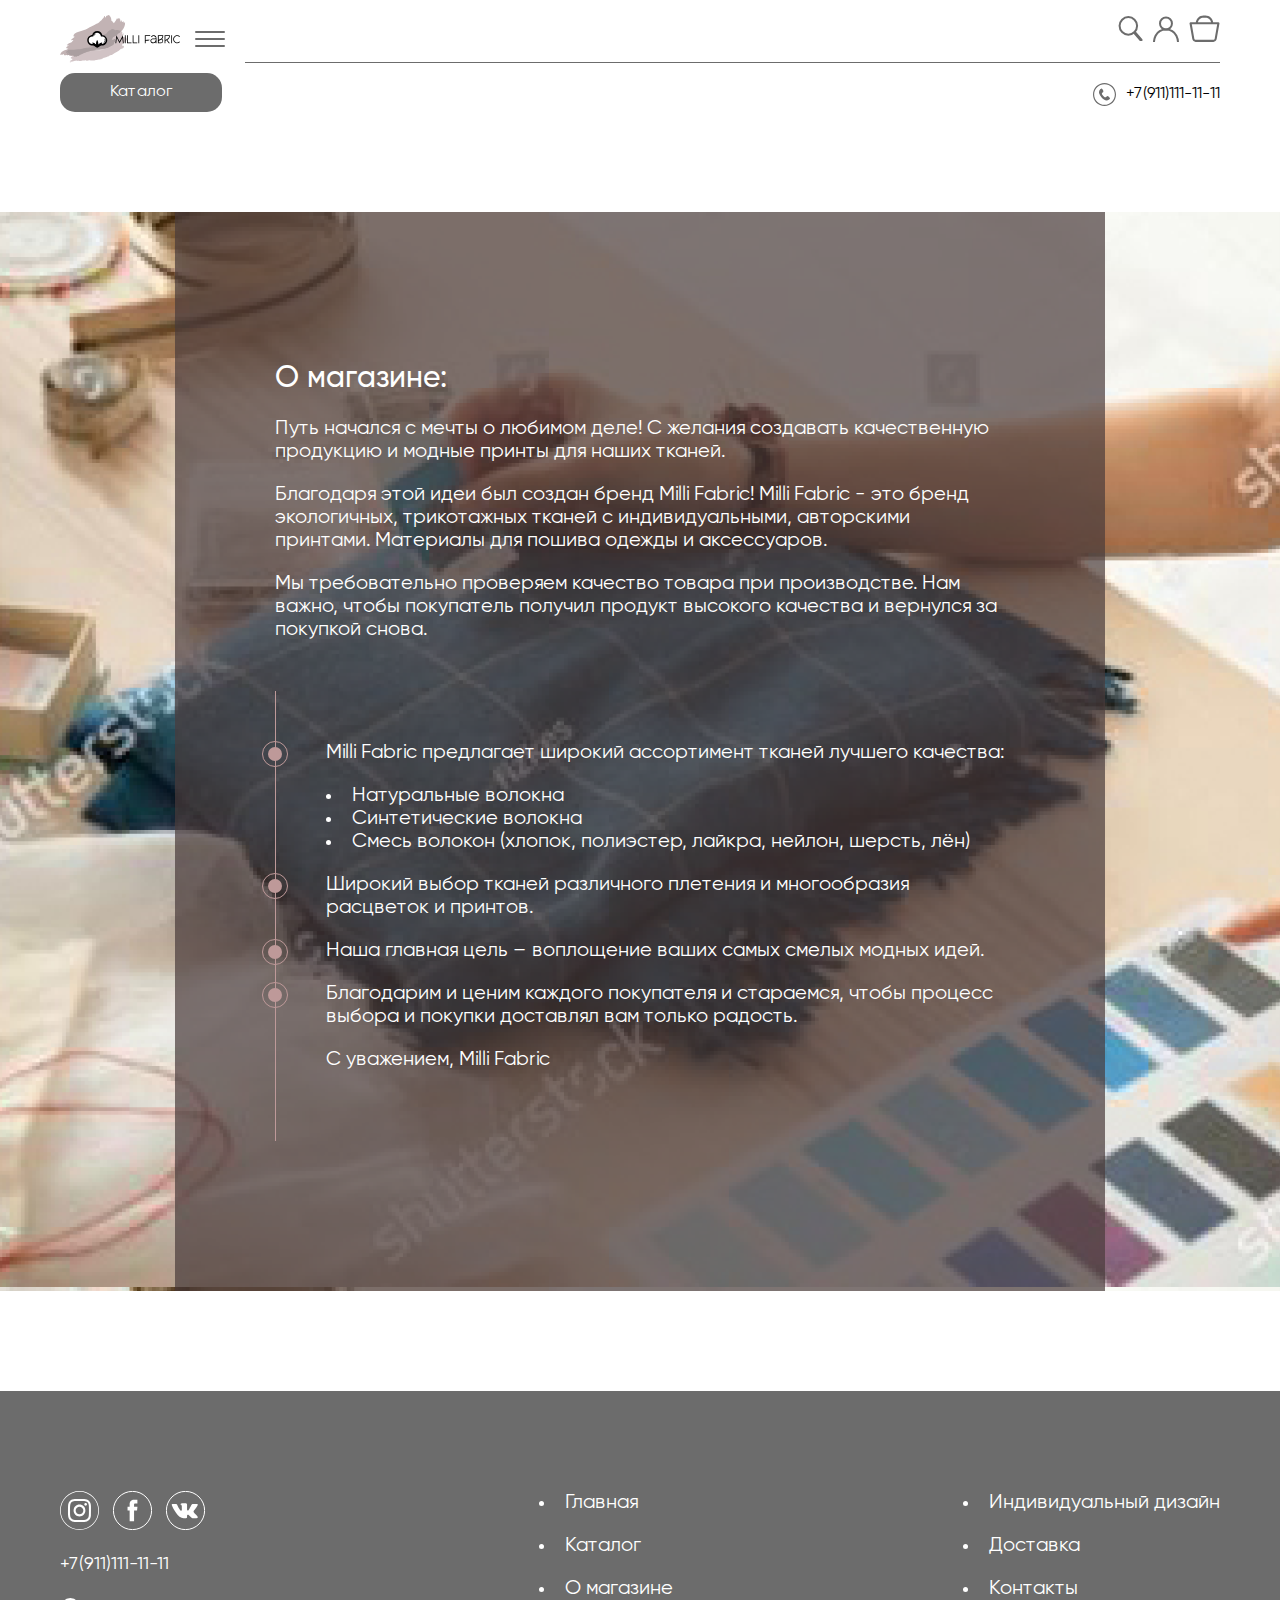
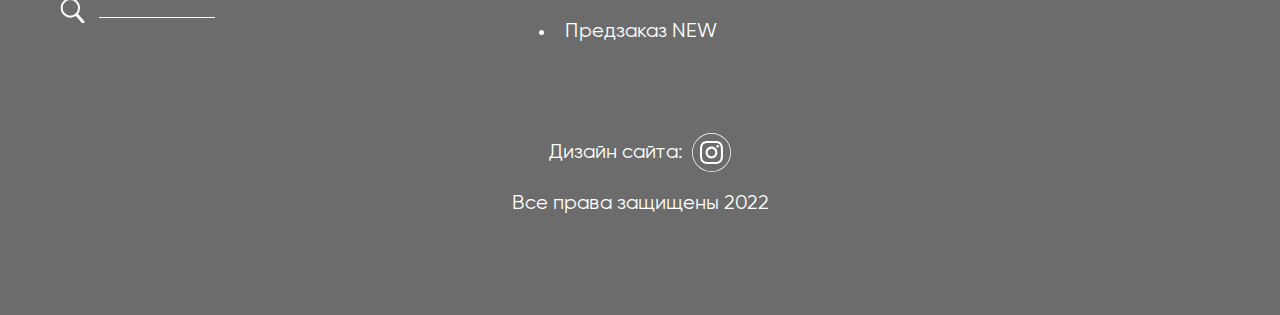
==== about-shop.html @ df3cbbda "new page" ====
<!DOCTYPE html>
<html lang="en">
<head>
    <meta charset="UTF-8">
    <meta http-equiv="X-UA-Compatible" content="IE=edge">
    <meta name="viewport" content="width=device-width, initial-scale=1.0">
    <link rel="stylesheet" href="css/style.css">
    <title>Milli fabric</title>
</head>
<body>
    <header>
        <div class="header__container container">
            <div class="left__header__block">
                <div class="logo__block">
                    <a href="index.html" class="logo"><img src="img/logo/logo.svg" alt="logo"></a>
                    <button class="toggle__btn">
                        <span class="nav__btn"></span>
                    </button>
                </div>
                <button class="catalog">Каталог</button>
            </div>
            <div class="right__header__block">
                <div class="icon__header__block">
                    <img src="img/icon/search.svg" alt="search">
                    <img src="img/icon/login.svg" alt="login">
                    <img src="img/icon/cart.svg" alt="cart">
                </div>
                <div class="header__number__block">
                    <img src="img/icon/phone.svg" alt="phone">
                    <div class="header__number">+7(911)111-11-11</div>
                </div>
            </div>
        </div>
    </header>
    <div class="background__image">
        <div class="about__shop__container container">
            <div class="about__title">О магазине:</div>
            <div class="discriptions about">
                <p>
                    Путь начался с мечты о любимом деле! С желания создавать качественную продукцию и модные принты для наших тканей.
                </p>
                <p>
                    Благодаря этой идеи был создан бренд Milli Fabric! Milli Fabric - это бренд экологичных, трикотажных тканей с индивидуальными, авторскими принтами. Материалы для пошива одежды и аксессуаров.
                </p>
                <p>
                    Мы требовательно проверяем качество товара при производстве. Нам важно, чтобы покупатель получил продукт высокого качества и вернулся за покупкой снова.
                </p>
            </div>
            <div class="about__block">
                <div class="discriptions about__type-2">Milli Fabric предлагает широкий ассортимент тканей лучшего качества:</div>
                <ul>
                    <li>Натуральные волокна</li>
                    <li>Синтетические волокна</li>
                    <li>Смесь волокон (хлопок, полиэстер, лайкра, нейлон, шерсть, лён)</li>
                </ul>
                <div class="discriptions about__type-2">Широкий выбор тканей различного плетения и многообразия расцветок и принтов.</div>
                <div class="discriptions about__type-2">Наша главная цель – воплощение ваших самых смелых модных идей.</div>
                <div class="discriptions about__type-2">
                    <p>
                        Благодарим и ценим каждого покупателя и стараемся, чтобы процесс выбора и покупки доставлял вам только радость.
                    </p>
                    <p>
                        С уважением, Milli Fabric
                    </p>
                </div>
            </div>
        </div>
    </div>
<footer>
    <div class="foooter__background">
        <div class="footer__container container">
            <div class="footer__columns">
                <div class="footer__column">
                    <div class="social__icon">
                        <a href="#!"><img src="img/icon/inst.svg" alt="inst"></a>
                        <a href="#!"><img src="img/icon/facebook.svg" alt="facebook"></a>
                        <a href="#!"><img src="img/icon/vk.svg" alt="vk"></a>
                    </div>
                    <div class="footer__number">+7(911)111-11-11</div>
                    <form action="" class="search__footer">
                        <img src="img/icon/footer-search.svg" alt="search">
                        <input class="search__footer__input" type="text">
                    </form>
                    
                </div>
                <div class="footer__column">
                    <ul class="footer__nav">
                        <a href="#!"><li>Главная</li></a>
                        <a href="#!"><li>Каталог</li></a>
                        <a href="#!"><li>О магазине</li></a>
                        <a href="#!"><li>Предзаказ NEW</li></a>
                    </ul>
                </div>
                <div class="footer__column">
                    <ul class="footer__nav">
                        <a href="#!"><li>Индивидуальный дизайн</li></a>
                        <a href="#!"><li>Доставка</li></a>
                        <a href="#!"><li>Контакты</li></a>
                    </ul>
                </div>
            </div>
            <div class="copyright">
                <div class="design">
                    <a href="#!">Дизайн сайта:</a>
                    <img src="img/icon/inst.svg" alt="designer">
                </div>
                <div class="since">Все права защищены 2022</div>
            </div>
        </div>
    </div>
</footer>
</body>
</html>
---- css/style.css ----
@import url('reset.css');
@font-face {
    font-family: 'Gilroy';
    src: url('../font/Gilroy-Regular/Gilroy-Regular.woff2') format('woff2'),
        url('../font/Gilroy-Regular/Gilroy-Regular.woff') format('woff'),
        url('../font/Gilroy-Regular/Gilroy-Regular.ttf') format('truetype');
    font-weight: 400;
    font-style: normal;
}

@font-face {
    font-family: 'Gilroy';
    src: url('../font/Gilroy-Medium/Gilroy-Medium.woff2') format('woff2'),
        url('../font/Gilroy-Medium/Gilroy-Medium.woff') format('woff'),
        url('../font/Gilroy-Medium/Gilroy-Medium.ttf') format('truetype');
    font-weight: 500;
    font-style: normal;
}

@font-face {
    font-family: 'Gilroy';
    src: url('../font/Gilroy-SemiBold/Gilroy-SemiBold.woff2') format('woff2'),
        url('../font/Gilroy-SemiBold/Gilroy-SemiBold.woff') format('woff'),
        url('../font/Gilroy-SemiBold/Gilroy-SemiBold.ttf') format('truetype');
    font-weight: 600;
    font-style: normal;
}

@font-face {
    font-family: 'Gilroy';
    src: url('../font/Gilroy-Bold/Gilroy-Bold.woff2') format('woff2'),
        url('../font/Gilroy-Bold/Gilroy-Bold.woff') format('woff'),
        url('../font/Gilroy-Bold/Gilroy-Bold.ttf') format('truetype');
    font-weight: 700;
    font-style: normal;
}



body {
    font-family: 'Gilroy';
    font-size: 16px;
}


/* Container */

.container {
    max-width: 1200px;
    padding: 0 20px;
    margin: 0 auto;
}

.container__consultation{
    max-width: 900px;
    padding: 0 20px;
    margin: 0 auto;
}

/* Button */

.btn {
    display: inline-block;
    padding: 15px 30px 13px;
    background: #856E71;
    border-radius: 15px;
    color: #fff;
    font-size: 16px;
}

/* Header */

.header__container {
    display: flex;
    justify-content: space-between;
    margin-top: 15px;
}

.logo__block {
    display: flex;
    align-items: center;
}

.logo {
    margin-right: 15px;
}

.toggle__btn {
    display: block;
    width: 30px;
    height: 20px;
}

.nav__btn {
    position: relative;
    display: block;
    width: 30px;
    height: 2px;
    background-color: #6C6C6C;
    border-radius: 7px;
}

.nav__btn:before {
    position: absolute;
    content: "";
    display: block;
    top: -7px;
    left: 0;
    width: 30px;
    height: 2px;
    background-color: #6C6C6C;
    border-radius: 7px;
}

.nav__btn::after {
    position: absolute;
    content: "";
    display: block;
    bottom: -7px;
    left: 0;
    width: 30px;
    height: 2px;
    background-color: #6C6C6C;
    border-radius: 7px;
}

.catalog {
    margin-top: 10px;
    display: inline-block;
    padding: 10px 50px;
    background-color: #6C6C6C;
    color: #fff;
    border-radius: 15px;
}
.right__header__block {
    width: 100%;

}
.icon__header__block {
    display: flex;
    justify-content: end;
    align-items: center;
    border-bottom: 1px solid #6C6C6C;
    margin-left: 20px;
    padding-bottom: 20px;
}

.icon__header__block:not(:last-child) img {
    margin-left: 10px;
}

.header__number__block {
    margin-top: 20px;
    display: flex;
    justify-content: end;
    align-items: center;
}

.header__number__block img {
    margin-right: 10px;
}

/* Content */

.pros__container {
    margin-top: 100px;
    display: flex;
    text-align: center;
    justify-content: center;
}

.pros__container img {
    width: 150px;
}

.pros__block:not(:last-child) {
    margin-right: 100px; 
}

.pros__title {
    margin-top: 20px;
    max-width: 215px;
    font-size: 26px;
    line-height: 30px;
    color: #856E71;
}

/* Print block */

.print__container {
    margin-top: 100px;
}

.title {
    font-size: 30px;
    line-height: 35px;
    color: #6C6C6C;
}

.about__shop .title,
.print__container .title {
    text-align: center;
}

.descriptions {
    margin: 50px auto 50px;
    max-width: 570px;
    text-align: center;
    font-size: 22px;
    line-height: 26px;
    text-align: center;
    color: #6C6C6C;
}

.print__image__block {
    position: relative;
    z-index: 9;
    display: flex;
    justify-content: space-between;
}

.print__image__block img {
    position: relative;
    width: 270px;
    height: 270px;
    object-fit: cover;
    z-index: 8;
}

.print__image__block::after {
    content: "";
    position: absolute;
    z-index: 1;
    display: block;
    width: 100%;
    height: 300px;
    margin: 0 auto;
    width: 100vw;
    top: 100px;
    background: #A8BCB5;
}

.about__shop {
    margin-top: 250px;
}

.btn__block {
    display: flex;
    justify-content: center;
}

.consultation__block {
    display: flex;
    align-items: center;
    justify-content: center;
    margin-top: 100px;
}

.block__consultation__left {
    display: flex;
    flex-direction: column;
    margin-right: 100px;
}

.block__consultation__left .title {
    margin-bottom: 50px;
}

.block__consultation__left .btn {
    margin-top: 10px;
    width: 160px;
    text-align: center;
}

/* Footer */

.foooter__background {
    margin-top: 100px;
    background-color: #6C6C6C;
}

.footer__container {
    padding-top: 100px;
    padding-bottom: 100px;
}

.footer__columns {
    display: flex;
    justify-content: space-between;
}

.social__icon img {
    margin-right: 10px;
}

.footer__number {
    margin-top: 20px;
    font-size: 18px;
    line-height: 28px;
    color: #FFFFFF;
}

.search__footer {
    margin-top: 20px;
}

.search__footer__input {
    border-bottom: 1px solid #fff;
    width: 50%;
    margin-left: 10px;
}

.footer__nav {
    font-size: 20px;
    line-height: 23px;
    color: #FFFFFF;
}

.footer__nav a,
.footer__nav li {
    color: inherit;
    padding-bottom: 20px;
}

.copyright {
    display: flex;
    flex-direction: column;
    text-align: center;
    align-items: center;
}
.design {
    margin-top: 50px;
    font-size: 20px;
    line-height: 23px;
    text-align: center;
    color: #FFFFFF;
    display: flex;
    align-items: center;
}

.design img {
    margin-left: 10px;
}

.design a {
    color: inherit;
}

.since {
    margin-top: 20px;
    font-size: 20px;
    line-height: 23px;
    text-align: center;
    color: #FFFFFF;
}

/* Contact */

.contact__info__block {
    margin-top: 100px;
}

.contact__info {
    font-size: 16px;
    line-height: 23px;
    color: #000000;
    margin-bottom: 20px;
}

.contact__info a {
    color: inherit;
}

.contact__info::before {
    content: "";
    display: inline-block;
    vertical-align: middle;
    width: 35px;
    height: 35px;
    background-repeat: no-repeat;
    background: url("../img/icon/icon-inst.svg");
    margin-right: 20px;
}

.contact__info.icon__vk::before {
    background: url("../img/icon/icon-vk.svg");
}

.contact__info.icon__phone::before {
    background: url("../img/icon/icon-phone.svg");
}

.contact__info.icon__place::before {
    background: url("../img/icon/icon-place.svg");
}

/* Delivery */

.delivery__container {
    display: flex;
    flex-direction: column;
    justify-content: center;
    text-align: center;
}

.delivery__image {
    justify-content: center;
    flex-wrap: wrap;
    display: flex;
    align-items: center;
    margin: 0 auto;
}

.delivery__image img {
    object-fit: contain;
}

.delivery__title {
    font-weight: 600;
    font-size: 30px;
    line-height: 36px;
    text-align: center;
    color: #BAADAD;
    max-width: 630px;
    margin: 100px auto 50px;
}

.descriptions.delivery {
    max-width: 700px;
    font-size: 22px;
    line-height: 26px;
    text-align: center;
    color: #BAADAD;
}

/* Certificate */

.background__green {
    margin-top: 100px;
    padding: 100px 0;
    background: #A8BCB5;
}
.certificate__cantainer {
    text-align: center;
    padding-top: 70px;
    padding-bottom: 100px;
}

.certificate__title {
    font-weight: 600;
    font-size: 30px;
    line-height: 36px;
    color: #FFFFFF;
}
.descriptions.certificate {
    max-width: 800px;
    color: #fff;
}

.image__certificate__container {
    margin-top: -100px;
    margin-bottom: 150px;
    display: flex;
    justify-content: center;
    flex-wrap: wrap;
}

.image__certificate__container img {
    width: 270px;
    height: 320px;
    background: #F0F0F0;
    margin-right: 10px;
    object-fit: contain;
    margin-bottom: 10px;
}

/* Pre-order */

.pre-order__container {
    margin-top: 100px;
}

.pre-order__title {
    font-size: 30px;
    line-height: 35px;
    text-align: center;
    color: #6C6C6C;
    margin-bottom: 50px;
}

.variable__pre-order__block {
    display: flex;
    max-width: 600px;
    margin: 100px auto 0;
    text-align: center;
    font-size: 18px;
    line-height: 26px;
    text-align: center;
    color: #6C6C6C;
}

.variable-1 {
    max-width: 300px;
    position: relative;
} 

.variable-1::before { 
    position: absolute;
    content: "";
    display: block;
    width: 35px;
    height: 27px;
    background-repeat: no-repeat;
    background: url("../img/icon/icon-1.svg");
    top: -40px;
    left: 45%;
}

.variable-2 {
    max-width: 300px;
    position: relative;
} 

.variable-2::before { 
    position: absolute;
    content: "";
    display: block;
    width: 35px;
    height: 27px;
    background-repeat: no-repeat;
    background: url("../img/icon/icon-1.svg");
    top: -40px;
    left: 45%;
}

.description.pre-order {
    font-size: 24px;
    line-height: 28px;
    text-align: center;
    color: #6C6C6C;
    max-width: 700px;
    margin: 50px auto;
}

.pros__pre-order__container {
    text-align: center;
}

.pros__pre-order__title {
    margin: 0px auto 50px;
    font-weight: 600;
    font-size: 30px;
    line-height: 36px;
    color: #FFFFFF;
}

.pros__pre-order__block {
    display: flex;
    justify-content: center;
    padding-bottom: 100px;
    align-items: center;
}

.pros__pre-order__block img {
    max-width: 50%;
}

.description.pros {
    margin-top: 25px;
    max-width: 250px;
    font-size: 16px;
    line-height: 26px;
    text-align: center;
    color: #FFFFFF;
}

.scheme__title {
    font-weight: 600;
    font-size: 30px;
    line-height: 35px;
    text-align: center;
    color: #6C6C6C;
    margin: 100px auto;
}

.scheme__block {
    display: flex;
    justify-content: space-between;
    border-top: 1px solid #BAADAD;
    border-right: 1px solid #BAADAD;
    border-bottom: 1px solid #BAADAD;
}

.scheme__block__type2 {
    display: flex;
    justify-content: center;
}

.descriptions__block {
    position: relative;
    max-width: 250px;
    text-align: center;
    padding: 50px 0;
    margin-right: 20px;
    font-size: 18px;
    line-height: 23px;
    color: #6C6C6C;
}

.descriptions__block::before {
    position: absolute;
    content: "";
    display: block;
    margin: auto;
    position: absolute;
    left: 0;
    right: 0;
    width: 58px;
    height: 59px;
    top: -30px;
    margin: 0 auto;
    background: url("../img/icon/dot.svg");
}

.book__text__block {
    padding: 100px 20px;
}

.book__text__block .certificate {
    font-size: 22px;
    line-height: 26px;
    text-align: center;
    color: #6C6C6C;
    max-width: 700px;
}

/* Adout shop */

.background__image {
    background-image: url("../img/content/bg.png");
    padding: -50px;
}

.about__shop__container {
    margin-top: 100px;
    background: rgba(73, 58, 58, 0.7);
    max-width: 930px;
    padding: 150px 100px;
}

.about__title {
    font-weight: 500;
    font-size: 30px;
    line-height: 35px;
    color: #FFFFFF;
}

.discriptions.about {
    font-size: 20px;
    line-height: 23px;
    color: #FFFFFF;
}

.discriptions.about p {
    margin-top: 20px;
}

.about__block {
    margin-top: 50px;
    border-left: 1px solid #BE9999;
    padding: 50px 0 50px 50px;
}

.discriptions.about__type-2 {
    position: relative;
    font-size: 20px;
    line-height: 23px;
    color: #FFFFFF;
    margin-bottom: 20px;
}

.discriptions.about__type-2::before {
    position: absolute;
    content: "";
    display: inline-block;
    width: 26px;
    height: 26px;
    left: -64px;
    background: url("../img/icon/dot-2.svg");
}

.discriptions.about__type-2 p {
    margin-top: 20px;
}
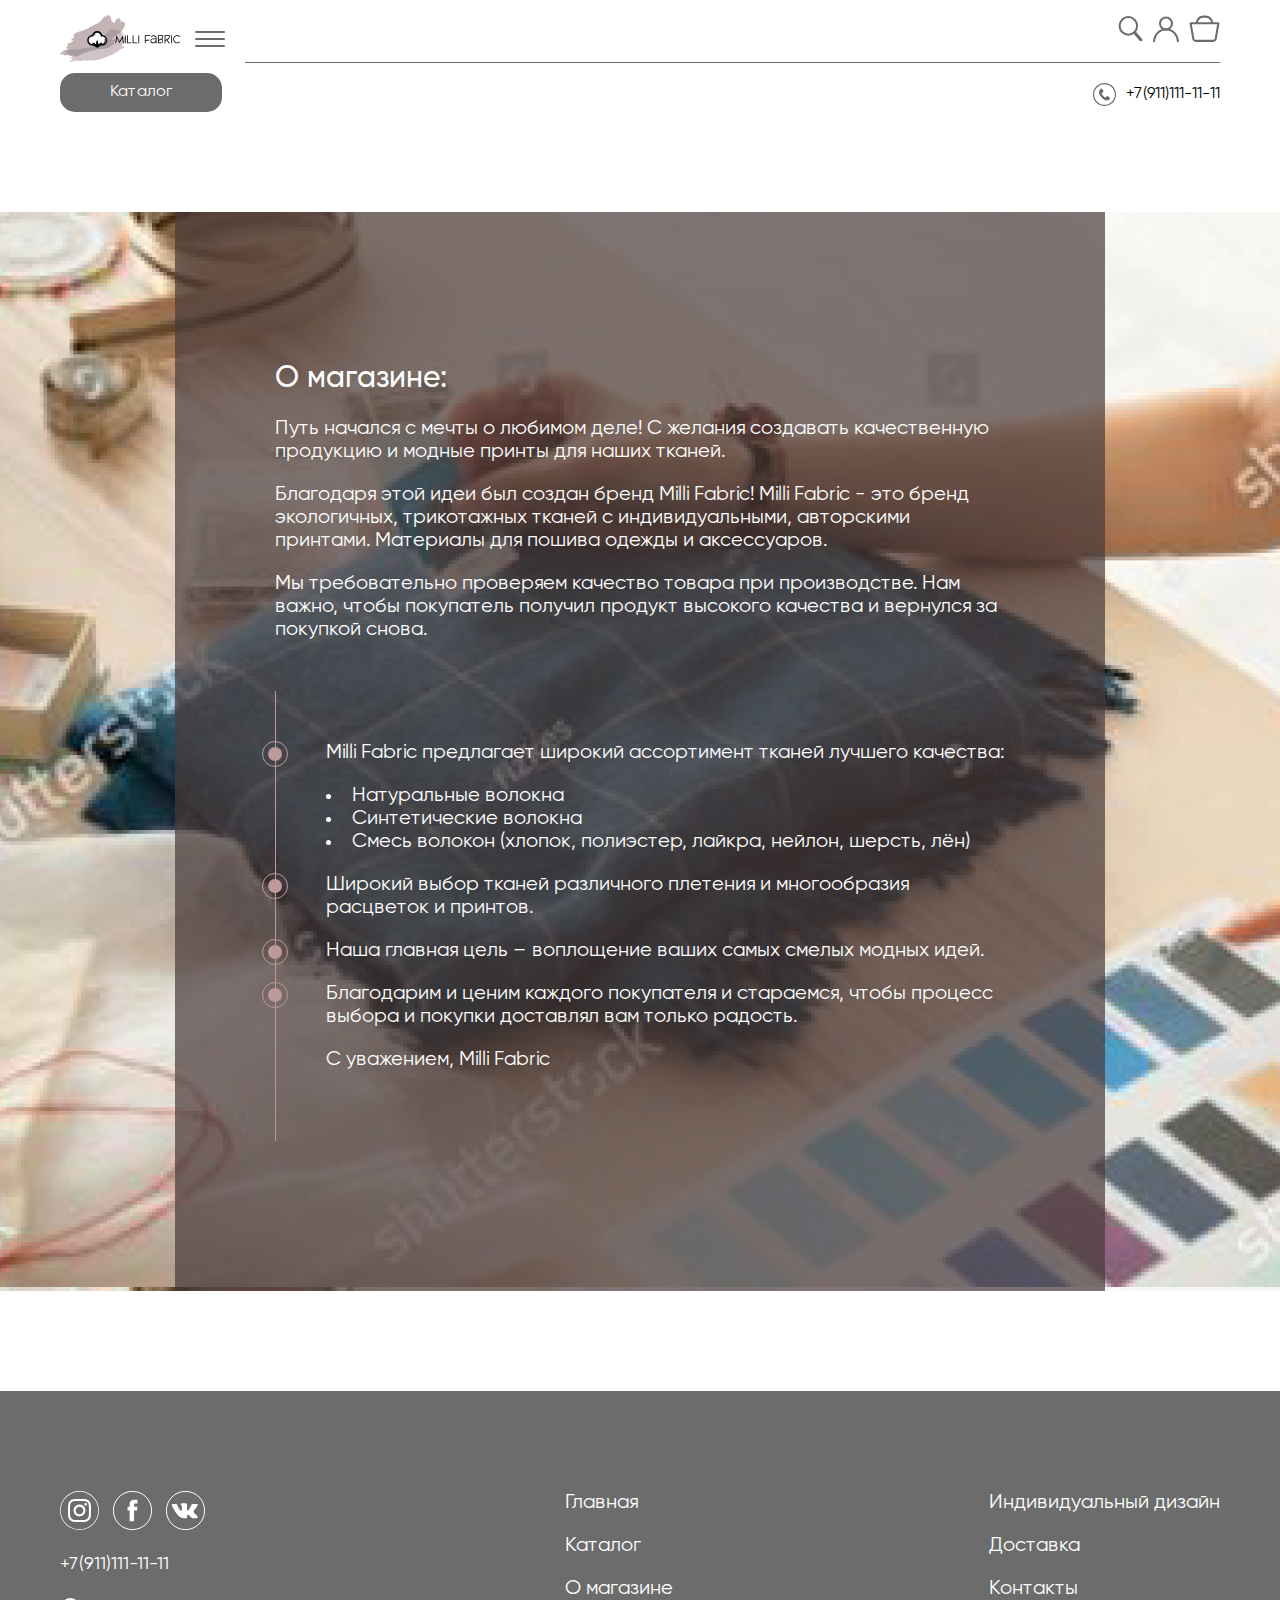
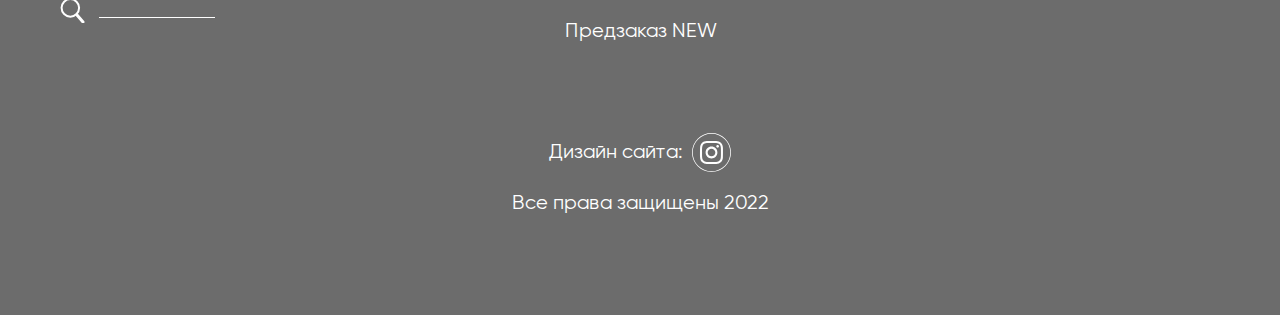
==== commit 1abb1a4a: "scripts on" ====
--- a/about-shop.html
+++ b/about-shop.html
@@ -17,6 +17,20 @@
                     <button class="toggle__btn">
                         <span class="nav__btn"></span>
                     </button>
+                    <div class="toggle__nav">
+                        <div class="nav">
+                            <ul class="header__nav">
+                                <a href="index.html"><li class="navi">Главная</li></a>
+                                <a href="index.html"><li class="navi">Каталог</li></a>
+                                <a href="about-shop.html"><li class="navi">О магазине</li></a>
+                                <a href="pre-order.html"><li class="navi">Предзаказ NEW</li></a>
+                                <a href="index.html"><li class="navi">Индивидуальный дизайн</li></a>
+                                <a href="delivery.html"><li class="navi">Доставка</li></a>
+                                <a href="contact.html"><li class="navi">Контакты</li></a>
+                                <a href="certificate.html"><li class="navi">Сертификаты</li></a>
+                            </ul>
+                        </div>
+                    </div>
                 </div>
                 <button class="catalog">Каталог</button>
             </div>
@@ -110,5 +124,6 @@
         </div>
     </div>
 </footer>
+<script src="js/main.js"></script>
 </body>
 </html>--- a/css/style.css
+++ b/css/style.css
@@ -86,6 +86,8 @@
 }
 
 .toggle__btn {
+    z-index: 100;
+    position: relative;
     display: block;
     width: 30px;
     height: 20px;
@@ -160,6 +162,67 @@
     margin-right: 10px;
 }
 
+.toggle__nav {
+    display: block;
+    position: fixed;
+    top: -100%;
+    left: 0;
+    width: 100%;
+    height: 100%;
+    background: rgba(0, 0, 0, 0.9);
+    z-index: 99;
+    transition: 0.5s;
+}
+
+.toggle__nav__active {
+    top:0;
+}
+
+.nav {
+    max-width: 800px;
+    margin: 100px auto;    
+    padding: 100px 100px;
+    border-left: 1px solid #fff;
+}
+
+.header__nav {
+    list-style: none;
+}
+
+.header__nav li {
+    margin-bottom: 20px;
+}
+
+.navi {
+    position: relative;
+}
+
+.navi:hover::before {
+    position: absolute;
+    content: "";
+    display: inline-block;
+    width: 5px;
+    height: 30px;
+    left: -103px;
+    background-color: #F0F0F0;
+}
+
+.toggle__btn__close .nav__btn {
+    background-color: #6c6c6c00;
+}
+
+.toggle__btn__close .nav__btn::before {
+    background-color: #fff;
+    transform: rotate(45deg);
+    top: 0;
+}
+
+.toggle__btn__close .nav__btn::after {
+    background-color: #fff;
+    transform: rotate(-45deg);
+    bottom: 0;
+}
+
 /* Content */
 
 .pros__container {
@@ -352,6 +415,10 @@
     line-height: 23px;
     text-align: center;
     color: #FFFFFF;
+}
+
+.footer__nav li {
+    list-style: none;
 }
 
 /* Contact */
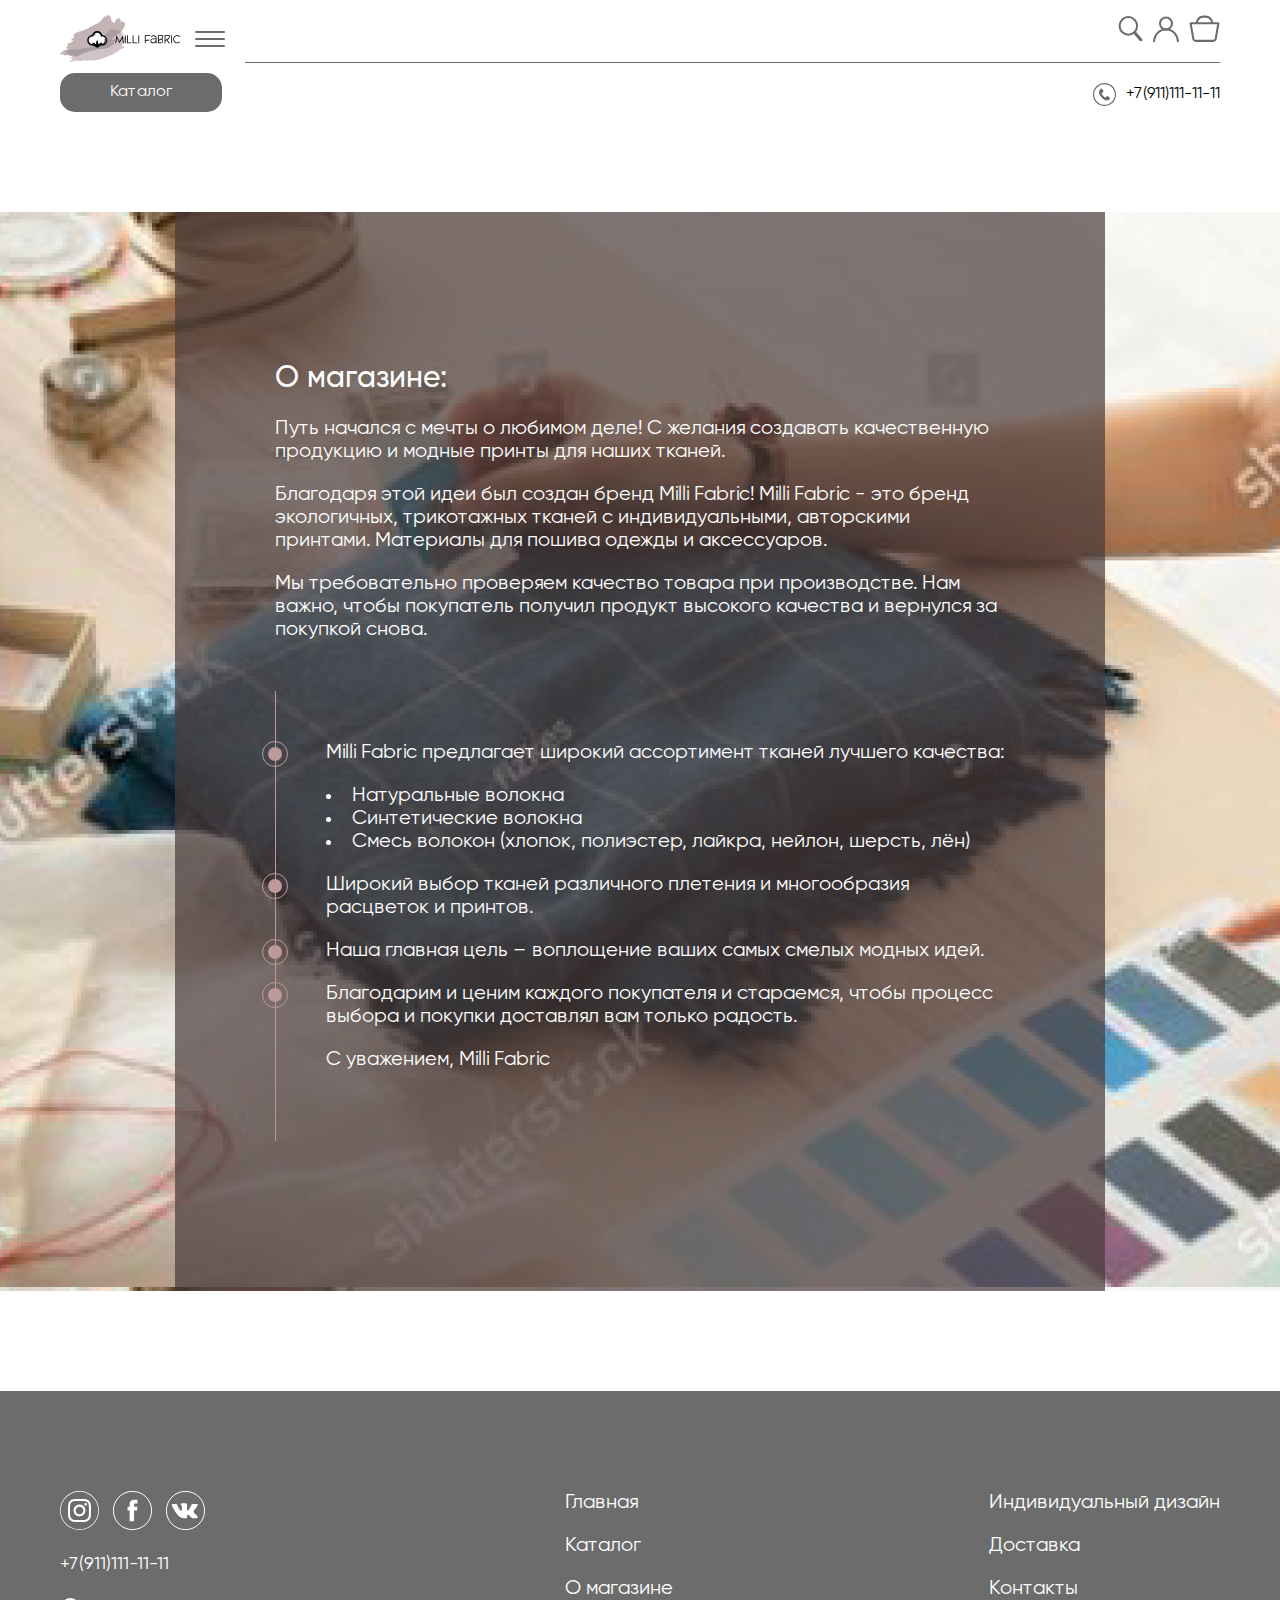
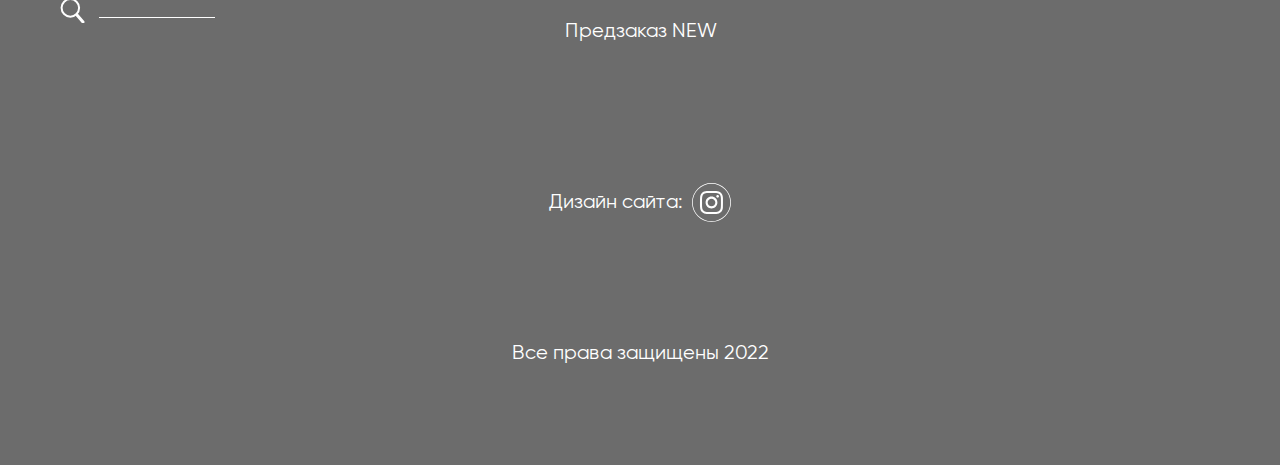
==== commit e9534e17: "update all" ====
--- a/about-shop.html
+++ b/about-shop.html
@@ -32,7 +32,91 @@
                         </div>
                     </div>
                 </div>
-                <button class="catalog">Каталог</button>
+                <div class="accordion__menu">
+                    <button class="catalog">Каталог</button>
+                    <div class="accordion">
+                        <div class="accordion__item">
+                            <div class="accordion__item__title">Футер 2 нитка</div>
+                            <ul class="accordion__item__content">
+                                <a href=""><li>Футер принт</li></a>
+                                <a href=""><li>Футер однотонный</li></a>
+                                <a href=""><li>Футер с эффектом велюра</li></a>
+                            </ul>
+                        </div>
+                        <div class="accordion__item">
+                            <div class="accordion__item__title">Футер 3 нитка</div>
+                            <ul class="accordion__item__content">
+                                <a href=""><li>Футер принт</li></a>
+                                <a href=""><li>Футер однотонный</li></a>
+                                <a href=""><li>Футер с эффектом велюра</li></a>
+                            </ul>
+                        </div>
+                        <div class="accordion__item">
+                            <div class="accordion__item__title">Интерлок</div>
+                            <ul class="accordion__item__content">
+                                <a href=""><li>Футер принт</li></a>
+                                <a href=""><li>Футер однотонный</li></a>
+                                <a href=""><li>Футер с эффектом велюра</li></a>
+                            </ul>
+                        </div>
+                        <div class="accordion__item">
+                            <div class="accordion__item__title">Дюспо</div>
+                            <ul class="accordion__item__content">
+                                <a href=""><li>Футер принт</li></a>
+                                <a href=""><li>Футер однотонный</li></a>
+                                <a href=""><li>Футер с эффектом велюра</li></a>
+                            </ul>
+                        </div>
+                        <div class="accordion__item">
+                            <div class="accordion__item__title">Кулинарка</div>
+                            <ul class="accordion__item__content">
+                                <a href=""><li>Футер принт</li></a>
+                                <a href=""><li>Футер однотонный</li></a>
+                                <a href=""><li>Футер с эффектом велюра</li></a>
+                            </ul>
+                        </div>
+                        <div class="accordion__item">
+                            <div class="accordion__item__title">Лапша</div>
+                            <ul class="accordion__item__content">
+                                <a href=""><li>Футер принт</li></a>
+                                <a href=""><li>Футер однотонный</li></a>
+                                <a href=""><li>Футер с эффектом велюра</li></a>
+                            </ul>
+                        </div>
+                        <div class="accordion__item">
+                            <div class="accordion__item__title">Вафля</div>
+                            <ul class="accordion__item__content">
+                                <a href=""><li>Футер принт</li></a>
+                                <a href=""><li>Футер однотонный</li></a>
+                                <a href=""><li>Футер с эффектом велюра</li></a>
+                            </ul>
+                        </div>
+                        <div class="accordion__item">
+                            <div class="accordion__item__title">Флис</div>
+                            <ul class="accordion__item__content">
+                                <a href=""><li>Футер принт</li></a>
+                                <a href=""><li>Футер однотонный</li></a>
+                                <a href=""><li>Футер с эффектом велюра</li></a>
+                            </ul>
+                        </div>
+                        <div class="accordion__item">
+                            <div class="accordion__item__title">Кашкорсе</div>
+                            <ul class="accordion__item__content">
+                                <a href=""><li>Футер принт</li></a>
+                                <a href=""><li>Футер однотонный</li></a>
+                                <a href=""><li>Футер с эффектом велюра</li></a>
+                            </ul>
+                        </div>
+                        <div class="accordion__item">
+                            <div class="accordion__item__title">Рибана</div>
+                            <ul class="accordion__item__content">
+                                <a href=""><li>Футер принт</li></a>
+                                <a href=""><li>Футер однотонный</li></a>
+                                <a href=""><li>Футер с эффектом велюра</li></a>
+                            </ul>
+                        </div>
+                    </div>
+                </div>
             </div>
             <div class="right__header__block">
                 <div class="icon__header__block">
--- a/css/style.css
+++ b/css/style.css
@@ -68,6 +68,30 @@
     font-size: 16px;
 }
 
+.btn__block__exit {
+    margin-top: 25px;
+    display: flex;
+    flex-direction: row-reverse;
+}
+
+.btn__exit {
+    position: relative;
+    display: inline-block;
+    font-size: 14px;
+    line-height: 23px;
+    text-align: center;
+    color: #6C6C6C;
+}
+
+.btn__exit::after {
+    display: block;
+    position: absolute;
+    content: "";
+    width: 100%;
+    height: 1px;
+    background: #856E71;
+}
+
 /* Header */
 
 .header__container {
@@ -126,14 +150,6 @@
     border-radius: 7px;
 }
 
-.catalog {
-    margin-top: 10px;
-    display: inline-block;
-    padding: 10px 50px;
-    background-color: #6C6C6C;
-    color: #fff;
-    border-radius: 15px;
-}
 .right__header__block {
     width: 100%;
 
@@ -760,3 +776,587 @@
     margin-top: 20px;
 }
 
+/* Archive */
+
+.archive__cards {
+    margin-top: 50px;
+    display:flex;
+    flex-wrap:wrap;
+    justify-content: center;
+    gap: 20px;
+}
+
+.archive__card {
+    position: relative; 
+}
+
+.archive__image {
+    object-fit: none;
+}
+
+.archive__title {
+    position: absolute;
+    bottom: 0;
+    text-align: center;
+    background: #00000053;
+    width: 100%;
+    height: 100px;
+    padding: 10px 20px;
+    font-weight: 700;
+    font-size: 25px;
+    line-height: 37px;
+    text-align: center;
+    color: #FFFFFF;
+}
+
+.archive__link {
+    display: inline-block;
+    transition: 0.3s;
+}
+
+.archive__link:hover {
+    opacity: 0.8;
+}
+
+.products__title {
+    text-align: center;
+    margin: 50px auto;
+    font-weight: 500;
+    font-size: 25px;
+    line-height: 24px;
+    color: #000000;
+}
+
+.product__card {
+    text-align: center;
+    font-size: 22px;
+    line-height: 26px;
+    text-align: center;
+    color: #474747;
+}
+
+.product__title {
+    margin: 15px 0;
+}
+
+.product__price {
+    font-weight: 600;
+}
+
+/* Tabs */
+
+.tabs__item {
+    display: flex;
+    justify-content: space-between;
+    max-width: 400px;
+    text-align: center;
+    margin: 0 auto;
+}
+
+.tab__item {
+    position: relative;
+    font-size: 20px;
+    line-height: 23px;
+    text-align: center;
+    color: #000000;
+}
+
+.tab__item:hover::after {
+    content: "";
+    position: absolute;
+    display: block;
+    width: 100%;
+    height: 3px;
+    background: #000;
+    bottom: -20px;
+    opacity: 1;
+    
+}
+
+.tab__item__active {
+    text-decoration: underline;
+}
+
+.tab__item.active:hover {
+    text-decoration: underline;
+}
+
+.product__tabs__block {
+    display: none;
+}
+
+.product__tabs__block__active {
+    display: block;
+}
+
+.tabs__item.person {
+    max-width: 700px;
+    border-bottom: 1px solid#000;
+    padding-bottom: 20px;
+}
+
+
+/* Breadcrumb */
+
+ul.breadcrumb {
+    padding: 10px 16px;
+    list-style: none;
+}
+
+ul.breadcrumb li {
+    display: inline;
+    font-size: 14px;
+}  
+
+ul.breadcrumb li+li:before {
+    padding: 8px;
+    color: rgb(27, 27, 27);
+    content: "/\00a0";
+}
+
+ul.breadcrumb li a {
+    color: #4d4d4d;
+    text-decoration: none;
+}
+
+ul.breadcrumb li a:hover {
+    color: #000000;
+    text-decoration: underline;
+}
+
+.breadcrumb li {
+    color: #000000;
+}
+
+/* Person page */
+
+.person__data {
+    padding-top: 50px;
+    max-width: 600px;
+    margin: 0 auto;
+}
+
+.person__data__input {
+    display: flex;
+    padding: 20px;
+    margin-bottom: 10px;
+    background-color: #fff;
+    box-shadow: 0px 10px 50px 5px rgba(0, 0, 0, 0.05);
+    border-radius: 15px;
+}
+
+.person__title {
+    margin-right: 10px;
+}
+
+.person__data__input input {
+    max-width: 100%;
+}
+
+.person__data.adress {
+    padding-top: 50px;
+    max-width: 900px;
+    margin: 0 auto;
+}
+
+input::placeholder {
+    width: 100%;
+}
+
+/* Table order */
+
+.order__card {
+    max-width: 900px;
+    margin: 0 auto;
+    margin-top: 50px;
+    display: flex;
+    align-items: center;
+}
+
+.left__order__block {
+    display: flex;
+    align-items: center;
+}
+.num__order {
+}
+
+.img__order {
+    margin-left: 20px;
+    width: 150px;
+    height: 150px;
+    object-fit: contain;
+}
+
+.right__order__block {
+    flex-wrap: wrap;
+    width: 70%;
+    position: relative;
+    margin-left: 50px;
+    display: flex;
+    justify-content: space-between;
+    font-size: 20px;
+    line-height: 23px;
+    text-align: center;
+    color: #474747;
+}
+
+.remove__order {
+    font-size: 15px;
+}
+
+.card__title {
+    display: flex;
+    max-width: 650px;
+    margin: 0 auto;
+    justify-content: space-between;
+}
+
+/* Sample design page */
+
+.design {
+    display: flex;
+    align-items: center;
+    margin-top: 100px;
+    margin-bottom: 100px;
+}
+
+.design img {
+    max-width: 50%;
+    vertical-align: middle;
+}
+
+.design__text__block {
+    position: relative;
+    margin-left: 50px;
+    text-align: left;
+    padding: 100px 0;
+    padding-right: 50px;
+}
+
+.design__text__block p {
+    margin-top: 20px;
+    position: relative;
+    z-index: 2;
+    
+}
+
+.design__title {
+    position: relative;
+    z-index: 2;
+    font-weight: 600;
+    font-size: 26px;
+    line-height: 31px;
+    color: #FFFFFF;
+}
+
+.design__text__block::after {
+    position: absolute;
+    content: "";
+    display: block;
+    width: 150%;
+    height: 100%;
+    top: 0;
+    right: 0;
+    background: #A8BCB5;;
+    z-index: -1;
+}
+
+.design__type__print {
+    max-width: 675px;
+    margin: 0 auto;
+    padding: 0 20px;
+}
+
+.design__type__print__title {
+    margin-bottom: 50px;
+    font-weight: 600;
+    font-size: 26px;
+    line-height: 31px;
+}
+
+.design__type__print__text {
+    margin-bottom: 50px;
+}
+
+.design__type__print__block {
+    display: flex;
+    margin-bottom: 50px;
+}
+
+.design__type__print__block p {
+    max-width: 200px;
+}
+
+/* Cart */
+
+.container__cart {
+    max-width: 900px;
+    margin: 0 auto;
+    padding: 0 20px;
+}
+
+.card__header {
+    display: grid;
+    grid-template-columns: 3fr 2fr 3fr 2fr 2fr;
+    border-bottom: 1px solid #000;
+    padding-bottom: 25px;
+}
+
+.card__header * {
+    justify-self: center;
+}
+
+.cart__header__title {
+    grid-column-start: 2;
+}
+
+.cart__product {
+    margin-top: 50px;
+    display: grid;
+    align-items: center;
+    grid-template-columns: 1fr 2fr 2fr 3fr 2fr 2fr;
+}
+
+.cart__product * {
+    justify-self: center;
+}
+
+.btn.pay {
+    margin-top: 50px;
+    display: block;
+    text-align: center;
+}
+
+/* Product page */
+
+.product__page__block {
+    display: flex;
+}
+
+.product__page__block__img {
+    margin-right: 50px;
+}
+
+.gallery__product {
+    margin-top: 25px;
+    display: flex;
+    justify-content: space-between;
+}
+
+.product__page__img {
+    display: flex;
+    align-items: center;
+    width: 450px;
+    height: 450px;
+    object-fit: contain;
+}
+
+.gallery__product img {
+    width: 100px;
+    height: 100px;
+    object-fit: cover;
+}
+
+.gallery__product img:hover,
+.gallery__product img:active {
+    outline: 1px solid #000;
+    outline-offset: 5px;
+    
+}
+
+.product__title {
+    font-weight: 500;
+    font-size: 30px;
+    line-height: 35px;
+    color: #6C6C6C;
+}
+
+.product__short__dascription__text {
+    font-size: 18px;
+    line-height: 21px;
+    color: #6C6C6C;
+    max-width: 450px;
+}
+
+.product__title-2 {
+    margin-top: 50px;
+    font-weight: 500;
+    font-size: 22px;
+    line-height: 26px;
+    color: #6C6C6C;
+}
+
+.product__time__made {
+    margin-top: 10px;
+    font-size: 18px;
+    line-height: 21px;
+    color: #6C6C6C;
+}
+
+.product__page__price {
+    font-weight: 500;
+    font-size: 22px;
+    line-height: 26px;
+    color: #6C6C6C;
+}
+
+.btn__pay-2 {
+    margin-top: 10px;
+    display: inline-block;
+    padding: 10px 50px;
+    background-color: #856E71;
+    color: #fff;
+    border-radius: 15px;
+}
+
+.btn__pay-3 {
+    margin-left: 10px;
+    margin-top: 10px;
+    display: inline-block;
+    padding: 10px 50px;
+    border: 2px solid #856E71;
+    color: #856E71;
+    border-radius: 15px;
+}
+
+/* Popup one click pay */
+
+.pay__one__click {
+    position: fixed;
+    background: rgba(0, 0, 0, 0.9);
+    top: -100%;
+    left: 0;
+    width: 100%;
+    height: 100%;
+    z-index: 999;
+    transition: 0.5s;
+}
+
+.pay__one__click__active {
+    top: 0;
+}
+
+.form__person {
+    padding: 100px 100px;
+    position: relative;
+    width: 500px;
+    height: auto;
+    background: #fff;
+    margin: 10% auto;
+    border-radius: 15px;
+}
+
+.btn__close {
+    transform: rotate(45deg);
+    position: absolute;
+    top: 30px;
+    right: 30px;
+    z-index: 1000;
+    font-size: 35px;
+    color: #a6a6a6;
+}
+
+.form__person__input {
+    margin-top: 30px;
+    display: flex;
+    border-bottom: 1px solid rgb(213, 213, 213);
+}
+
+.btn.popup {
+    display: flex;
+    justify-content: center;
+    margin-top: 50px;
+}
+
+/* Accordion menu */
+
+.catalog {
+    margin-top: 10px;
+    display: inline-block;
+    padding: 10px 50px;
+    background-color: #6C6C6C;
+    color: #fff;
+    border-radius: 15px;
+}
+
+.accordion {
+    display: block;
+    z-index: 2;
+    position: absolute;
+    margin-top: 10px;
+    height: auto;
+    padding: 50px 0;
+    background: #FFFFFF;
+    box-shadow: 0px 10px 70px 10px rgba(0, 0, 0, 0.15);
+    border-radius: 15px;
+    opacity: 0;
+    transition: .3s ease-in-out;
+}
+
+.accordion__active {
+    opacity: 1;
+}
+
+.accordion__item__title {
+    position: relative;
+    font-weight: 400;
+    font-size: 18px;
+    line-height: 26px;
+    color: #000000;
+    padding: 10px 50px;
+}
+
+.accordion__item__title::after {
+    position: absolute;
+    display: inline-block;
+    content: "";
+    width: 12px;
+    height: 7px;
+    top: 20px;
+    right: 40px;
+    background: url('../img/icon/arrow.svg');
+    transition: .5s ease-in-out;
+}
+
+.accordion__item__content {
+    position: relative;
+    max-height: 0;
+    overflow: hidden;
+    background: #F7F2F2;
+    transition: .5s ease-in-out;
+}
+
+.accordion__item__content li {
+    list-style: none;
+    margin-left: 50px;
+    padding: 10px 40px;
+    color: #595959;
+}
+
+ul.accordion__item__content {
+    margin-bottom: 0;
+}
+
+.accordion__item.accordion__item__active .accordion__item__content {
+    max-height: 200px;
+    padding: 20px 0;
+}
+
+.accordion__item.accordion__item__active .accordion__item__title::after {
+    transform: rotate(-90deg);
+}
+
+.nav__accordion {
+    font-size: 18px;
+    line-height: 26px;
+    color: #595959;
+    transition: .5s ease-in-out;
+}
+
+.nav__accordion li {
+    list-style: none;
+    margin-left: 50px;
+    padding: 10px 40px;
+    color: #595959;
+}
+
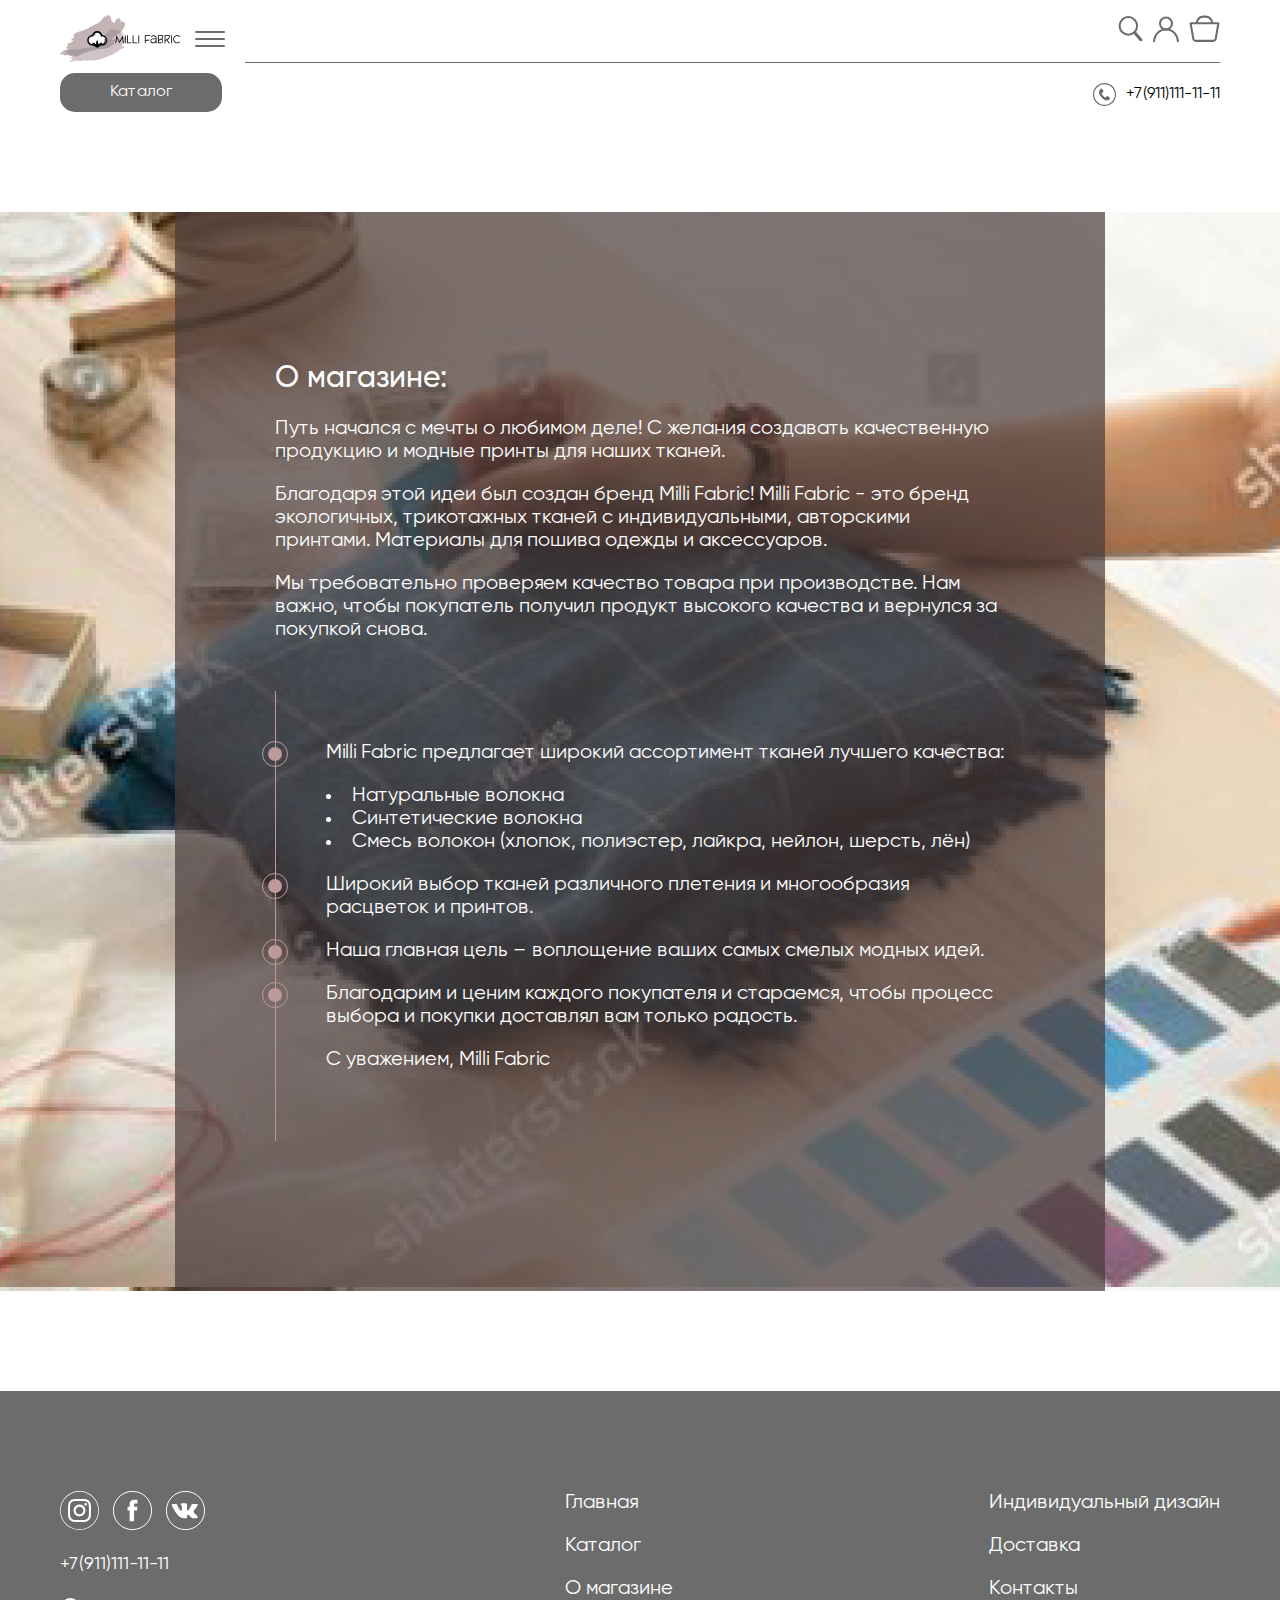
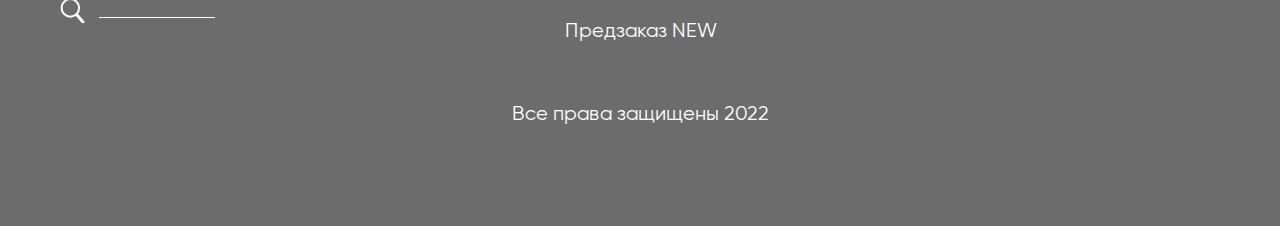
==== commit cf41d10b: "1" ====
--- a/about-shop.html
+++ b/about-shop.html
@@ -199,10 +199,6 @@
                 </div>
             </div>
             <div class="copyright">
-                <div class="design">
-                    <a href="#!">Дизайн сайта:</a>
-                    <img src="img/icon/inst.svg" alt="designer">
-                </div>
                 <div class="since">Все права защищены 2022</div>
             </div>
         </div>
--- a/css/style.css
+++ b/css/style.css
@@ -899,6 +899,7 @@
 /* Breadcrumb */
 
 ul.breadcrumb {
+    margin-top: 15px;
     padding: 10px 16px;
     list-style: none;
 }
@@ -1080,6 +1081,7 @@
 
 .design__type__print__block {
     display: flex;
+    justify-content: space-between;
     margin-bottom: 50px;
 }
 
@@ -1280,7 +1282,8 @@
 }
 
 .accordion {
-    display: block;
+    margin-right: 20px;
+    display: none;
     z-index: 2;
     position: absolute;
     margin-top: 10px;
@@ -1295,6 +1298,7 @@
 
 .accordion__active {
     opacity: 1;
+    display: block;
 }
 
 .accordion__item__title {
@@ -1360,3 +1364,227 @@
     color: #595959;
 }
 
+
+/* Slider */
+
+.slider__container {
+    margin-top: 50px;
+}
+
+.slider__item__block {
+    position: relative;
+    height: 0;
+    overflow: hidden;
+    display: flex;
+    justify-content: space-between;
+    align-items: center;
+    left:-100%;
+    transition: 1s;
+    opacity: 0;
+}
+
+
+.slider__item.active__slide__item .slider__item__block {
+    min-height: 500px;
+    opacity: 1;
+    left:0;
+}
+
+.slider__item__block img {
+    max-width: 50%;
+}
+
+.slider__info__block {
+    margin-right: 30px;
+}
+
+.slider__title {
+    font-size: 80px;
+    line-height: 104px;  
+    color: #6C6C6C;
+}
+
+.slider__text {
+    font-size: 40px;
+    line-height: 46px;
+    color: #6C6C6C;
+    margin-bottom: 25px;
+}
+
+.dots__container {
+    margin-top: 20px;
+    text-align: center;
+}
+
+.dot {
+    display: inline-block;
+    width: 10px;
+    height: 10px;
+    border-radius: 50%;
+    background: #E8CFCC;
+    margin-right: 20px;
+    transition: .5s;
+}
+
+.dot.active__dot {
+    background: #B49F9D;
+}
+
+
+
+
+@media (max-width: 800px) {
+    .nav {
+        text-align: center;
+        border-left: unset;
+    }
+
+    .navi:hover::before {
+        display: none;
+    }
+
+    .pros__pre-order__block {
+        flex-direction: column;
+    }
+
+    .pros__block:not(:last-child) {
+        margin-right: unset;
+        margin-bottom: 50px;
+    }
+
+    .design {
+        flex-direction: column;
+        padding: 0;
+    }
+
+    .design__text__block {
+        padding: 250px 40px 100px;
+        margin-top: -150px;
+        margin-left: 0;
+    }
+
+    .design img {
+        max-width: 80%;
+        margin-left: 0;
+    }
+}
+
+@media (max-width: 700px) {
+    .footer__nav {
+        display: none;
+    }
+
+    .footer__columns {
+        justify-content: center;
+        text-align: center;
+    }
+
+    .scheme__block {
+        justify-content: center;
+        flex-wrap: wrap;
+        border-top: unset;
+        border-right: unset;
+        border-bottom: unset;
+    }
+
+    .scheme__block__type2 {
+        flex-wrap: wrap;
+    }
+
+    .card__header {
+        display: none;
+    }
+
+    .cart__product {
+        grid-template-columns: 1fr 2fr 150px 1fr;
+    }
+
+    .cart__product__title,
+    .cart__product__count,
+    .cart__product__price {
+        grid-column: 3;
+        display: grid;
+    }
+
+    .cart__product__num {
+        grid-row: 2;
+    }
+
+    .cart__prodect__remove {
+        grid-row: 2;
+    }
+
+    .cart__product img {
+        max-width: 70%;
+        grid-column: 2;
+        grid-row: 1 / span 3;
+    }
+
+    .cart__prodect__remove {
+        grid-column: 4;
+    }
+}
+
+@media (max-width: 600px) {
+    .right__order__block {
+        flex-direction: column;
+        text-align: left;
+        display: flex;
+    }
+}
+
+
+@media (max-width: 550px) {
+    .about__shop__container {
+        padding: 70px 30px;
+    }
+
+    .right__header__block {
+        flex-direction: column-reverse;
+        display: flex;
+    }
+
+    .header__number__block {
+        margin-top: unset;
+        margin-bottom: 20px;
+    }
+
+    .icon__header__block {
+        border-bottom: unset;
+        border-top: 1px solid #6C6C6C;
+        padding-bottom: unset;
+        padding-top: 20px;
+    }
+    
+}
+
+@media (max-width: 440px) {
+    .design__type__print__block {
+        flex-wrap: wrap;
+    }
+
+    .design__type__print__block p {
+        margin-bottom: 20px;
+    }
+
+    .tabs__item {
+        flex-direction: column;
+    }
+
+    .tab__item {
+        margin-bottom: 30px;
+    }
+
+    .tabs__item.person {
+        border-bottom:unset
+    }
+
+    .person__data {
+        padding-top: 0;
+    }
+
+    .tab__item:hover::after {
+        width: 40%;
+        left: 30%;
+    }
+}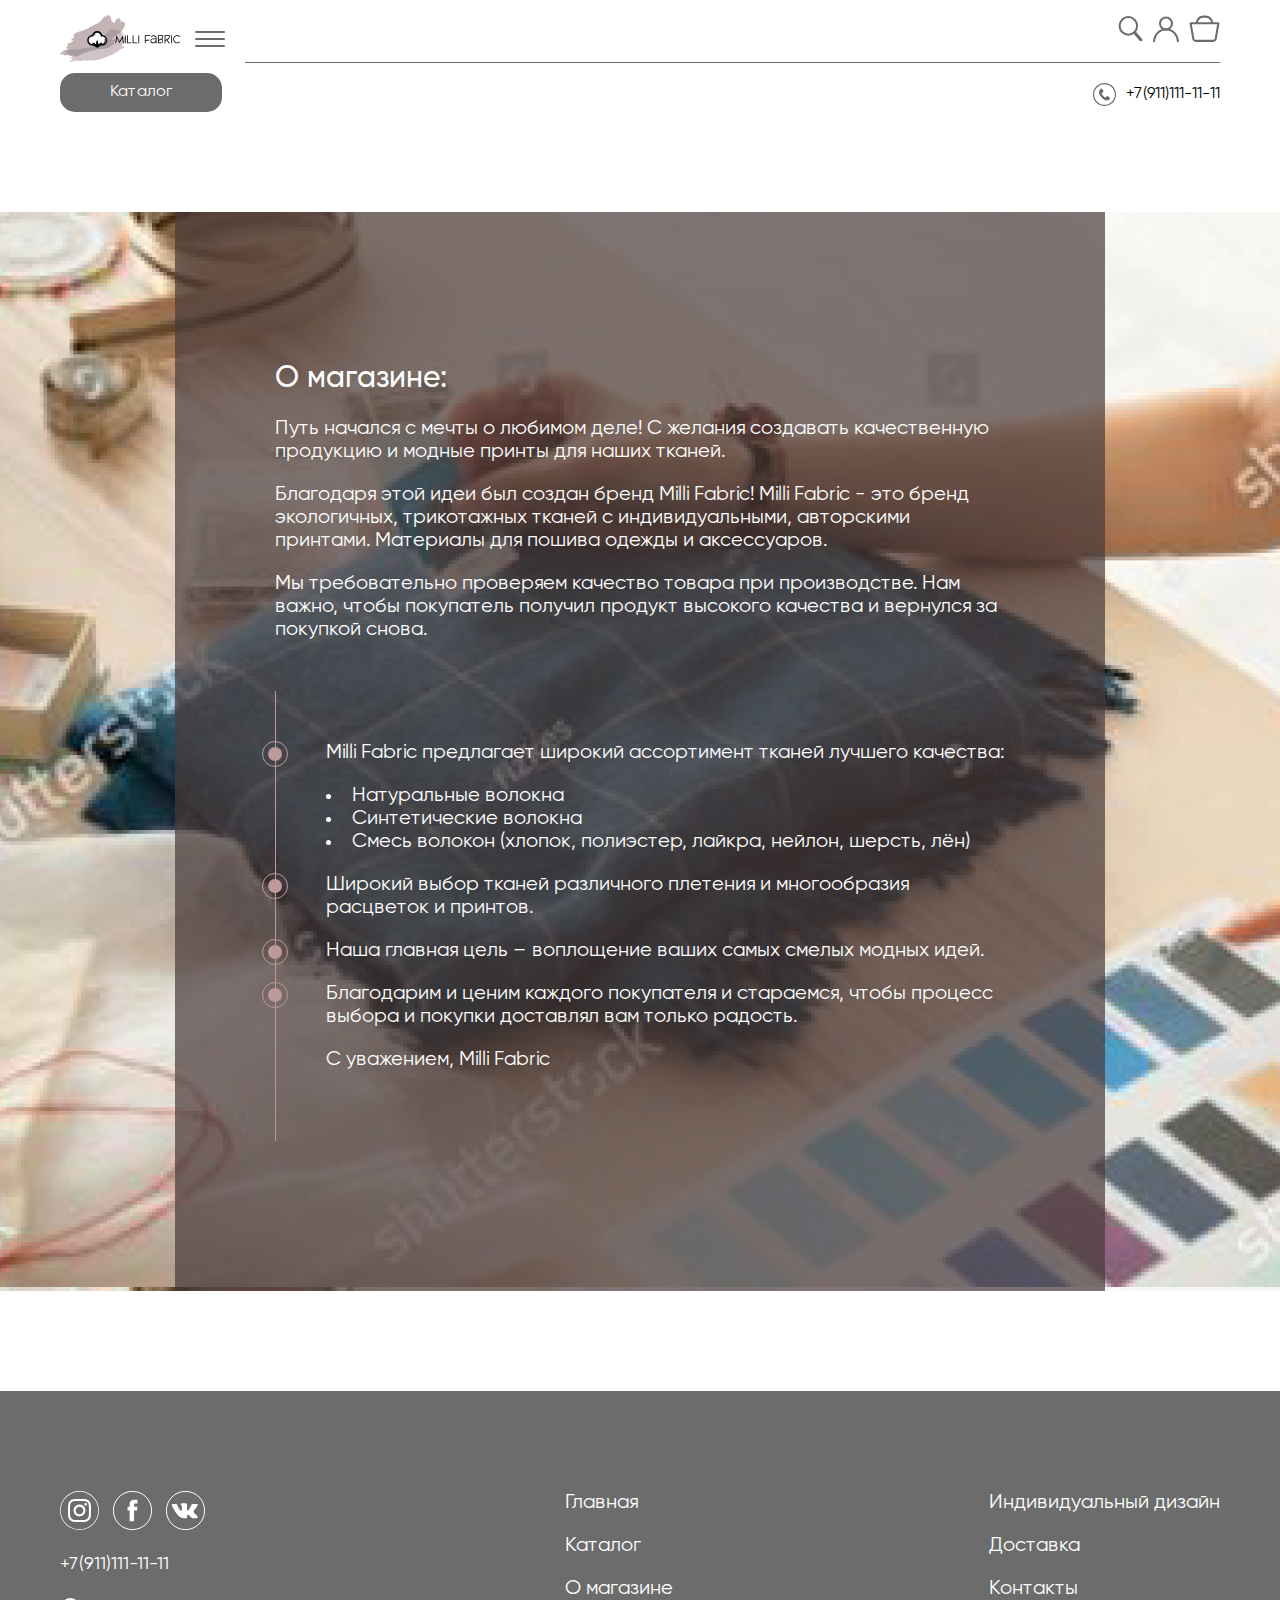
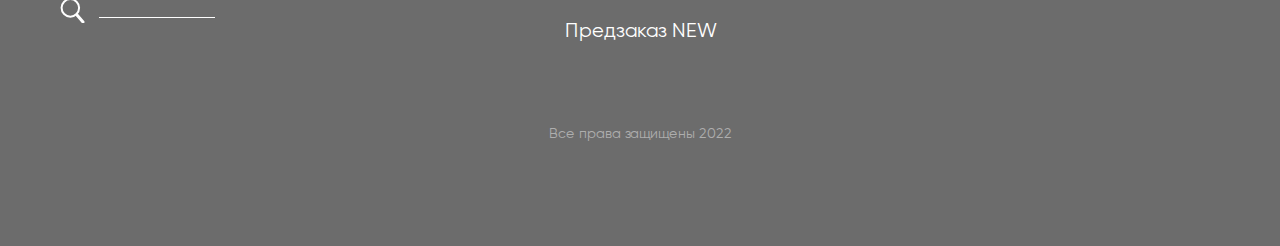
==== commit a28ef785: "update" ====
--- a/about-shop.html
+++ b/about-shop.html
@@ -121,7 +121,52 @@
             <div class="right__header__block">
                 <div class="icon__header__block">
                     <img src="img/icon/search.svg" alt="search">
-                    <img src="img/icon/login.svg" alt="login">
+                    <button class="login__popup"><img src="img/icon/login.svg" alt="login"></button>
+                    <div class="login__block">
+                        <div class="form__person">
+                            <div class="popup__title">Вход</div>
+                            <div class="form__person__input">
+                                <input type="text" placeholder="Логин или e-mail">
+                            </div>
+                            <div class="form__person__input">
+                                <input type="password" placeholder="пароль">
+                            </div>
+                            <div class="btn__login__block">
+                                <a href="#!" class="btn">Вход</a>
+                                <button class="btn__register btn__pay-3">Регистрация</button>
+                            </div>
+                        </div>
+                    </div>
+                    <div class="register__block">
+                        <div class="form__person">
+                            <div class="form__person__input">
+                                <div class="person__title">Имя:</div>
+                                <input type="text" placeholder="Ваше имя">
+                            </div>
+                            <div class="form__person__input">
+                                <div class="person__title">E-mail:</div>
+                                <input type="text" placeholder="mail@mail.ru">
+                            </div>
+                            <div class="form__person__input">
+                                <div class="person__title">Телефон:</div>
+                                <input type="text" placeholder="+7 (911) 111-11-11">
+                            </div>
+                            <div class="form__person__input">
+                                <div class="person__title">Индекс:</div>
+                                <input type="text" placeholder="140000">
+                            </div>
+                            <div class="form__person__input">
+                                <div class="person__title">Адрес:</div>
+                                <input type="text" placeholder="Город, улица, дом">
+                            </div>
+                            <div class="form__pay__chek">
+                                <input type="checkbox" id="checkbox-1" class="custom__radio"><label for="checkbox-1" class="label">Даю согласие на обработку своих персональных данных. <a href="#!">Политика конфедециальности</a></label>
+                            </div>
+                            <div class="btn__login__block">
+                                <a href="" class="btn">Регистрация</a>
+                            </div>
+                        </div>
+                    </div>
                     <img src="img/icon/cart.svg" alt="cart">
                 </div>
                 <div class="header__number__block">
@@ -165,45 +210,45 @@
             </div>
         </div>
     </div>
-<footer>
-    <div class="foooter__background">
-        <div class="footer__container container">
-            <div class="footer__columns">
-                <div class="footer__column">
-                    <div class="social__icon">
-                        <a href="#!"><img src="img/icon/inst.svg" alt="inst"></a>
-                        <a href="#!"><img src="img/icon/facebook.svg" alt="facebook"></a>
-                        <a href="#!"><img src="img/icon/vk.svg" alt="vk"></a>
-                    </div>
-                    <div class="footer__number">+7(911)111-11-11</div>
-                    <form action="" class="search__footer">
-                        <img src="img/icon/footer-search.svg" alt="search">
-                        <input class="search__footer__input" type="text">
-                    </form>
-                    
-                </div>
-                <div class="footer__column">
-                    <ul class="footer__nav">
-                        <a href="#!"><li>Главная</li></a>
-                        <a href="#!"><li>Каталог</li></a>
-                        <a href="#!"><li>О магазине</li></a>
-                        <a href="#!"><li>Предзаказ NEW</li></a>
-                    </ul>
-                </div>
-                <div class="footer__column">
-                    <ul class="footer__nav">
-                        <a href="#!"><li>Индивидуальный дизайн</li></a>
-                        <a href="#!"><li>Доставка</li></a>
-                        <a href="#!"><li>Контакты</li></a>
-                    </ul>
-                </div>
-            </div>
-            <div class="copyright">
-                <div class="since">Все права защищены 2022</div>
+    <footer>
+        <div class="foooter__background">
+            <div class="footer__container container">
+                <div class="footer__columns">
+                    <div class="footer__column">
+                        <div class="social__icon">
+                            <a href="#!"><img src="img/icon/inst.svg" alt="inst"></a>
+                            <a href="#!"><img src="img/icon/facebook.svg" alt="facebook"></a>
+                            <a href="#!"><img src="img/icon/vk.svg" alt="vk"></a>
+                        </div>
+                        <div class="footer__number">+7(911)111-11-11</div>
+                        <form action="" class="search__footer">
+                            <img src="img/icon/footer-search.svg" alt="search">
+                            <input class="search__footer__input" type="text">
+                        </form>
+                        
+                    </div>
+                    <div class="footer__column">
+                        <ul class="footer__nav">
+                            <a href="#!"><li>Главная</li></a>
+                            <a href="#!"><li>Каталог</li></a>
+                            <a href="#!"><li>О магазине</li></a>
+                            <a href="#!"><li>Предзаказ NEW</li></a>
+                        </ul>
+                    </div>
+                    <div class="footer__column">
+                        <ul class="footer__nav">
+                            <a href="#!"><li>Индивидуальный дизайн</li></a>
+                            <a href="#!"><li>Доставка</li></a>
+                            <a href="#!"><li>Контакты</li></a>
+                        </ul>
+                    </div>
+                </div>
+                <div class="copyright">
+                    <div class="since">Все права защищены 2022</div>
+                </div>
             </div>
         </div>
-    </div>
-</footer>
+    </footer> 
 <script src="js/main.js"></script>
 </body>
 </html>--- a/css/style.css
+++ b/css/style.css
@@ -244,8 +244,9 @@
 .pros__container {
     margin-top: 100px;
     display: flex;
-    text-align: center;
-    justify-content: center;
+    flex-wrap: wrap;
+    text-align: center;
+    justify-content: space-around;
 }
 
 .pros__container img {
@@ -253,7 +254,7 @@
 }
 
 .pros__block:not(:last-child) {
-    margin-right: 100px; 
+    margin-right: 25px; 
 }
 
 .pros__title {
@@ -292,20 +293,26 @@
 }
 
 .print__image__block {
-    position: relative;
-    z-index: 9;
-    display: flex;
-    justify-content: space-between;
+    padding: 0 20px;
+    top: -200px;
+    margin: 0 auto;
+    max-width: 1200px;
+    position: relative;
+    display: flex;
+    flex-wrap: wrap;
+    justify-content: space-around;
+    gap: 20px;
 }
 
 .print__image__block img {
-    position: relative;
-    width: 270px;
-    height: 270px;
     object-fit: cover;
-    z-index: 8;
-}
-
+}
+
+.background__green.green__print {
+    margin-top: 200px;
+    padding: 100px 0 0;
+}
+/*
 .print__image__block::after {
     content: "";
     position: absolute;
@@ -317,10 +324,10 @@
     width: 100vw;
     top: 100px;
     background: #A8BCB5;
-}
+} */
 
 .about__shop {
-    margin-top: 250px;
+    margin-top: 100px;
 }
 
 .btn__block {
@@ -426,11 +433,11 @@
 }
 
 .since {
-    margin-top: 20px;
-    font-size: 20px;
+    margin-top: 40px;
+    font-size: 14px;
     line-height: 23px;
     text-align: center;
-    color: #FFFFFF;
+    color: #aeaeae;
 }
 
 .footer__nav li {
@@ -978,8 +985,6 @@
     display: flex;
     align-items: center;
 }
-.num__order {
-}
 
 .img__order {
     margin-left: 20px;
@@ -1129,6 +1134,8 @@
     text-align: center;
 }
 
+
+
 /* Product page */
 
 .product__page__block {
@@ -1142,21 +1149,23 @@
 .gallery__product {
     margin-top: 25px;
     display: flex;
+    flex-wrap: wrap;
     justify-content: space-between;
 }
 
 .product__page__img {
     display: flex;
     align-items: center;
-    width: 450px;
+    max-width: 450px;
     height: 450px;
     object-fit: contain;
 }
 
 .gallery__product img {
-    width: 100px;
-    height: 100px;
+    max-width: 100px;
+    max-height: 100px;
     object-fit: cover;
+    margin-bottom: 10px;
 }
 
 .gallery__product img:hover,
@@ -1205,7 +1214,7 @@
 .btn__pay-2 {
     margin-top: 10px;
     display: inline-block;
-    padding: 10px 50px;
+    padding: 12px 50px;
     background-color: #856E71;
     color: #fff;
     border-radius: 15px;
@@ -1213,7 +1222,6 @@
 
 .btn__pay-3 {
     margin-left: 10px;
-    margin-top: 10px;
     display: inline-block;
     padding: 10px 50px;
     border: 2px solid #856E71;
@@ -1238,10 +1246,61 @@
     top: 0;
 }
 
+.login__block {
+    position: fixed;
+    top: -100vh;
+    left: 0;
+    background: rgba(0, 0, 0, 0.9);
+    width: 100%;
+    height: 100%;
+    z-index: 999;
+    transition: 0.5s ease-in-out;
+}
+
+.register__block {
+    display: block;
+    position: fixed;
+    top: 100vh;
+    left: 0;
+    background: rgba(0, 0, 0, 0.9);
+    width: 100%;
+    height: 100%;
+    visibility: hidden;
+    overflow: hidden;
+    width: 100%;
+    height: 100%;
+    transition: 0.5s ease-in-out;
+}
+
+.login__block.login__block__active{
+    top: 0;
+}
+
+.register__block.register__block__active {
+    top: 0;
+    visibility: unset;
+    z-index: 999;
+}  
+
+.popup__title {
+    font-weight: 500;
+    font-size: 30px;
+    line-height: 35px;
+    text-align: center;
+    color: #474747;
+}
+
+.btn__login__block {
+    margin-top: 25px;
+    display: flex;
+    justify-content: space-between;
+}
+
+
 .form__person {
     padding: 100px 100px;
     position: relative;
-    width: 500px;
+    max-width: 500px;
     height: auto;
     background: #fff;
     margin: 10% auto;
@@ -1267,7 +1326,78 @@
 .btn.popup {
     display: flex;
     justify-content: center;
-    margin-top: 50px;
+    margin-top: 25px;
+}
+
+.form__pay__chek {
+    margin-top: 25px;
+    font-size: 13px;
+    
+}
+
+.product__variable__color {
+    margin-top: 15px;
+    display: flex;
+    flex-wrap: wrap;
+    max-width: 500px;
+    gap: 10px;
+}
+
+.product__variable__color img {
+    width: 65px;
+    height: 65px;
+    object-fit: cover;
+}
+
+.radio__block {
+    margin-top: 15px;
+    display: flex;
+    flex-direction: column;
+    
+}
+
+.form__pay__chek{
+    display: flex;
+}
+
+.custom__radio {
+    position: relative;
+    display: inline-block;
+    width: 14px;
+    height: 14px;
+    border: 1px solid #6C6C6C;
+    margin-right: 10px;
+    vertical-align: text-top;
+    border-radius: 50%;
+    cursor: pointer;
+    list-style: outside;
+}
+
+.custom__radio::before {
+    content: "";
+    position: absolute;
+    display: inline-block;
+    width: 8px;
+    height: 8px;
+    top:50%;
+    left:50%;
+    transform: translate(-50%, -50%) scale(0);
+    background: #6C6C6C;
+    border-radius: 50%;
+    transition: .2s ease-in;
+}
+
+.stock__radio:checked + .custom__radio::before {
+    transform: translate(-50%, -50%) scale(1)
+}
+
+.stock__radio {
+    width: 0;
+    height: 0;
+    opacity: 0;
+    overflow: hidden;
+    padding: 0;
+    margin: 0;
 }
 
 /* Accordion menu */
@@ -1373,22 +1503,29 @@
 
 .slider__item__block {
     position: relative;
+    overflow: hidden;
     height: 0;
-    overflow: hidden;
     display: flex;
     justify-content: space-between;
     align-items: center;
     left:-100%;
-    transition: 1s;
+    transition: 1s ease-in-out;
     opacity: 0;
 }
 
-
-.slider__item.active__slide__item .slider__item__block {
-    min-height: 500px;
+.slider__item.active__slide__item .slider__item__block,
+.slider__item__customer.active__slider__item__customer .slider__item__block {
+    height: auto;
+    min-height: 550px;
     opacity: 1;
     left:0;
 }
+
+.slider__item__block.customer {
+    text-align: center;
+    justify-content: center;
+}
+
 
 .slider__item__block img {
     max-width: 50%;
@@ -1416,22 +1553,101 @@
     text-align: center;
 }
 
-.dot {
+.dot,
+.dot__customer {
     display: inline-block;
     width: 10px;
     height: 10px;
     border-radius: 50%;
     background: #E8CFCC;
     margin-right: 20px;
-    transition: .5s;
-}
-
-.dot.active__dot {
+    transition: .5s ease-in-out;
+}
+
+.dot.active__dot,
+.dot__customer.active__dot__customer {
     background: #B49F9D;
 }
 
-
-
+.slider__customer__title {
+    margin-top: 50px;
+    font-size: 30px;
+    line-height: 35px;
+    text-align: center;
+    color: #6C6C6C;
+}
+
+.slider__customer__text {
+    margin-top: 50px;
+    font-size: 22px;
+    line-height: 26px;
+    text-align: center;
+    color: #6C6C6C;
+    max-width: 550px;
+    padding: 0 50px;
+}
+
+.background__customers {
+    width: 100%;
+    margin: 0 auto;
+    background-size: cover;
+    background-image: url("../img/bg/bg1.png");
+}
+
+.customer__container {
+    position: relative;
+    padding: 150px 20px;
+}
+
+.btn__prev__customer { 
+    margin-left: 20px;
+    position: absolute;
+    top: 50%;
+    left:0;
+    display: block;
+    width: 21px;
+    height: 45px;
+    background: url('../img/icon/arrow-left.svg');
+}
+
+.btn__next__customer { 
+    margin-right: 20px;
+    transform: rotate(180deg);
+    position: absolute;
+    top: 50%;
+    right: 0;
+    display: block;
+    width: 21px;
+    height: 45px;
+    background: url('../img/icon/arrow-left.svg');
+}
+
+@media (max-width: 1182px) {
+    .print__image__block{
+        padding: 0 200px;
+        justify-content: center;
+    }
+    
+}
+
+@media (max-width: 961px) {
+    .print__image__block{
+        padding: 0 70px;
+        justify-content: center;
+    }
+}
+
+@media (max-width: 900px) {
+    .product__page__block {
+        flex-direction: column;
+        justify-content: center;
+        align-items: center;
+    }
+    
+    .product__page__block__img {
+        margin-right: 0; 
+    }
+}
 
 @media (max-width: 800px) {
     .nav {
@@ -1466,6 +1682,19 @@
     .design img {
         max-width: 80%;
         margin-left: 0;
+    }
+
+    .slider__title {
+        font-size: 50px;
+        line-height: 50px;
+        color: #6C6C6C;
+    }
+
+    .slider__text {
+        font-size: 24px;
+        line-height: 32px;
+        color: #6C6C6C;
+        margin-bottom: 25px;
     }
 }
 
@@ -1523,6 +1752,24 @@
     .cart__prodect__remove {
         grid-column: 4;
     }
+
+    .consultation__block {
+        flex-direction: column;
+    }
+
+    .block__consultation__left {
+        justify-content: center;
+        text-align: center;
+        align-items: center;
+        margin: 0 auto;
+        margin-bottom: 50px;
+    }
+
+    .pros__container {
+        flex-direction: column;
+        justify-content: center;
+        align-items: center;
+    }
 }
 
 @media (max-width: 600px) {
@@ -1556,6 +1803,24 @@
         padding-top: 20px;
     }
     
+    .slider__item__block {
+        flex-direction: column-reverse;
+        align-items: center;
+        text-align: center;
+    }
+
+    .slider__item__block img {
+        max-width: 100%;
+    }
+
+    .slider__info__block {
+        margin-right: unset;
+        margin-top: 50px;
+    }
+
+    .form__person {
+        padding: 100px 20px;
+    }
 }
 
 @media (max-width: 440px) {
@@ -1587,4 +1852,13 @@
         width: 40%;
         left: 30%;
     }
+
+    .print__image__block{
+        padding: 0 20px;
+        justify-content: center;
+    }
+
+    .btn__pay-3 {
+        padding: 10px 30px;
+    }
 }